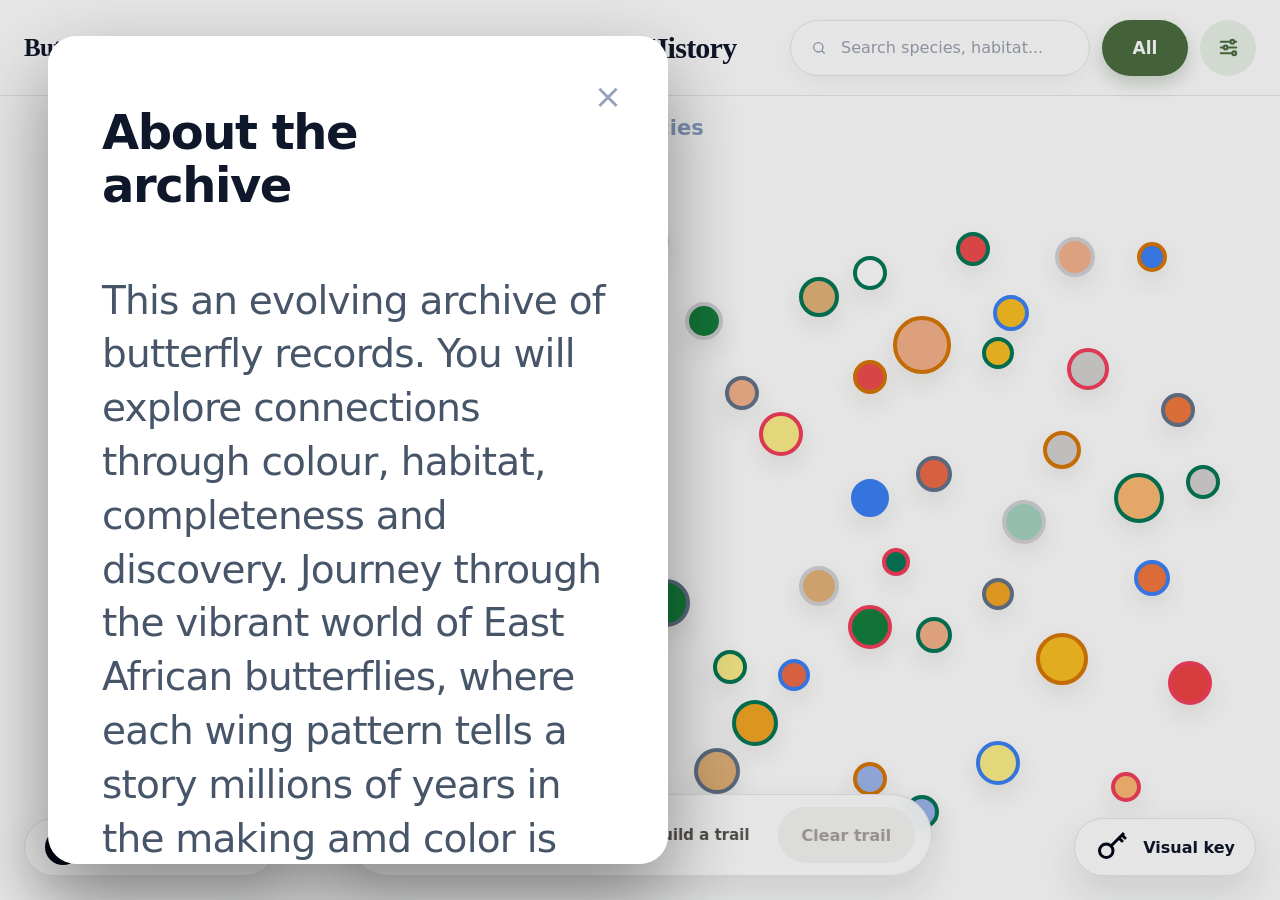
==== index.html @ 5c8b228d "Archive Version 1 — historical snapshot from uploaded source" ====
<!doctype html>
<html lang="en">
<head>
  <meta charset="utf-8" />
  <meta name="viewport" content="width=device-width, initial-scale=1" />
  <title>East Africa Butterfly Archive</title>
  <link rel="stylesheet" href="styles.css" />
</head>
<body>
  <main class="app">
    <header class="topbar">
      <div class="brand">Butterfly archive</div>
      <div class="section-title">Natural History</div>

      <div class="top-actions">
        <label class="search-field">
          <span class="search-icon" aria-hidden="true"></span>
          <input id="searchInput" type="search" placeholder="Search species, habitat..." aria-label="Search species or habitat" />
        </label>

        <button id="resetFilterButton" class="active-filter-pill" type="button" aria-label="Reset filters">All</button>

        <button id="openFilterButton" class="round-action green" type="button" aria-label="Open filters">
          <span class="sliders-icon" aria-hidden="true"></span>
        </button>
      </div>
    </header>

    <div class="species-count">70 Species</div>

    <section class="archive-stage" aria-label="Interactive butterfly archive map">
      <div id="trailLayer" class="trail-layer"></div>
      <div id="previewLayer" class="preview-layer"></div>
      <div id="nodeLayer" class="node-layer"></div>
    </section>

    <div class="bottom-left">
      <button id="openAboutButton" class="floating-pill" type="button">
        <span class="pill-icon dark">i</span>
        About the archive
      </button>
    </div>

    <div class="trail-control" role="status" aria-live="polite">
      <button id="openTrailButton" class="trail-status" type="button" aria-label="Open navigation trail">
        <span id="trailDots" class="trail-status-dots" aria-hidden="true"></span>
        <span id="trailText">Touch butterflies to build a trail</span>
      </button>

      <button id="clearTrailButton" class="clear-button" type="button" disabled>
        Clear trail
      </button>
    </div>

    <div class="bottom-right">
      <button id="openKeyButton" class="floating-pill" type="button">
        <span class="pill-icon dark key-mark" aria-hidden="true"></span>
        Visual key
      </button>
    </div>

    <div id="modalRoot"></div>
  </main>

  <script src="script.js"></script>
</body>
</html>
---- styles.css ----
* {
  box-sizing: border-box;
}

:root {
  --ink: #0f172a;
  --muted: #64748b;
  --soft: #f8fafc;
  --line: #e5e7eb;
  --green: #4b6e40;
  --green-soft: #eaf2e9;
  --shadow: 0 18px 42px rgba(15, 23, 42, 0.12);
}

html,
body {
  margin: 0;
  min-height: 100%;
  background: #fff;
  color: var(--ink);
  font-family: Inter, ui-sans-serif, system-ui, -apple-system, BlinkMacSystemFont, "Segoe UI", sans-serif;
  overflow: hidden;
}

button,
input {
  font: inherit;
}

button {
  border: 0;
  cursor: pointer;
  -webkit-tap-highlight-color: transparent;
  touch-action: manipulation;
}

button:disabled {
  cursor: not-allowed;
}

.app {
  position: relative;
  height: 100vh;
  min-height: 780px;
  overflow: hidden;
  background: #fff;
}

.topbar {
  position: absolute;
  inset: 0 0 auto 0;
  z-index: 50;
  display: grid;
  grid-template-columns: 1fr auto 1fr;
  align-items: center;
  height: 96px;
  padding: 0 24px;
  border-bottom: 1px solid var(--line);
  background: rgba(255, 255, 255, 0.94);
  backdrop-filter: blur(10px);
}

.brand,
.section-title {
  font-family: Georgia, "Times New Roman", serif;
  letter-spacing: -0.025em;
}

.brand {
  font-size: 25px;
  font-weight: 600;
}

.section-title {
  font-size: 30px;
  font-weight: 800;
}

.top-actions {
  display: flex;
  align-items: center;
  justify-content: flex-end;
  gap: 12px;
}

.search-field {
  display: flex;
  align-items: center;
  gap: 12px;
  width: 300px;
  height: 56px;
  padding: 0 20px;
  color: #94a3b8;
  background: #fff;
  border: 1px solid var(--line);
  border-radius: 999px;
  box-shadow: 0 8px 22px rgba(15, 23, 42, 0.04);
}

.search-field input {
  width: 100%;
  height: 100%;
  color: var(--ink);
  border: 0;
  outline: 0;
  background: transparent;
  font-size: 16px;
}

.search-field input::placeholder {
  color: #9ca3af;
}

.search-icon,
.sliders-icon,
.key-mark {
  display: inline-block;
  background: currentColor;
  mask-repeat: no-repeat;
  mask-position: center;
  mask-size: contain;
}

.search-icon {
  width: 18px;
  height: 18px;
  mask-image: url("data:image/svg+xml,%3Csvg width='24' height='24' viewBox='0 0 24 24' fill='none' xmlns='http://www.w3.org/2000/svg'%3E%3Ccircle cx='11' cy='11' r='7' stroke='black' stroke-width='2'/%3E%3Cpath d='m20 20-3.5-3.5' stroke='black' stroke-width='2' stroke-linecap='round'/%3E%3C/svg%3E");
}

.sliders-icon {
  width: 23px;
  height: 23px;
  mask-image: url("data:image/svg+xml,%3Csvg width='24' height='24' viewBox='0 0 24 24' fill='none' xmlns='http://www.w3.org/2000/svg'%3E%3Cpath d='M4 6h10M18 6h2M4 12h3M11 12h9M4 18h12' stroke='black' stroke-width='2.2' stroke-linecap='round'/%3E%3Ccircle cx='16' cy='6' r='2' stroke='black' stroke-width='2.2'/%3E%3Ccircle cx='9' cy='12' r='2' stroke='black' stroke-width='2.2'/%3E%3Ccircle cx='18' cy='18' r='2' stroke='black' stroke-width='2.2'/%3E%3C/svg%3E");
}

.key-mark {
  width: 20px;
  height: 20px;
  mask-image: url("data:image/svg+xml,%3Csvg width='24' height='24' viewBox='0 0 24 24' fill='none' xmlns='http://www.w3.org/2000/svg'%3E%3Ccircle cx='7.5' cy='14.5' r='4.5' stroke='black' stroke-width='2'/%3E%3Cpath d='M11 11 21 1M16 6l2 2M18 4l2 2' stroke='black' stroke-width='2' stroke-linecap='round'/%3E%3C/svg%3E");
}

.active-filter-pill {
  min-width: 86px;
  min-height: 56px;
  padding: 0 28px;
  color: #fff;
  background: var(--green);
  border-radius: 999px;
  font-size: 17px;
  font-weight: 800;
  box-shadow: 0 8px 18px rgba(47, 76, 39, 0.23);
}

.round-action {
  display: grid;
  place-items: center;
  width: 56px;
  height: 56px;
  border-radius: 999px;
}

.round-action.green {
  color: var(--green);
  background: var(--green-soft);
}

.species-count {
  position: absolute;
  top: 116px;
  left: 50%;
  z-index: 10;
  transform: translateX(-50%);
  color: #8aa0c1;
  font-size: 21px;
  font-weight: 600;
}

.archive-stage {
  position: absolute;
  inset: 96px 0 0 0;
}

.node-layer,
.trail-layer,
.preview-layer {
  position: absolute;
  inset: 0;
}

.trail-layer,
.preview-layer {
  pointer-events: none;
}

.trail-layer {
  z-index: 24;
}

.preview-layer {
  z-index: 34;
}

.node-layer {
  z-index: 30;
}

.node-button {
  position: absolute;
  display: grid;
  place-items: center;
  border-radius: 999px;
  background: transparent;
  outline: none;
  animation-name: bubble;
  animation-timing-function: ease-in-out;
  animation-iteration-count: infinite;
}

.node-button:focus-visible {
  outline: 4px solid rgba(16, 185, 129, 0.25);
  outline-offset: 3px;
}

.node-core {
  display: block;
  border-radius: 999px;
  border: 4px solid var(--ring);
  background: var(--fill);
  box-shadow: 0 10px 24px rgba(61, 48, 32, 0.1);
}

.node-halo {
  position: absolute;
  inset: 4px;
  border: 3px solid rgba(0, 0, 0, 0.1);
  border-radius: 999px;
  background: rgba(255, 255, 255, 0.14);
}

.preview-circle {
  position: absolute;
  width: 220px;
  height: 220px;
  border: 12px solid #f97316;
  border-radius: 999px;
  overflow: hidden;
  background: #f97316;
  box-shadow: 0 22px 55px rgba(15, 23, 42, 0.18);
  transform: translate(-50%, -50%);
  animation: preview-in 180ms ease-out both;
}

.preview-circle img {
  width: 100%;
  height: 100%;
  object-fit: cover;
}

.trail-dot {
  position: absolute;
  border-radius: 999px;
  background: #000;
  transform: translate(-50%, -50%);
  animation: dot-in 160ms ease-out both;
}

.bottom-left,
.bottom-right {
  position: absolute;
  bottom: 24px;
  z-index: 40;
}

.bottom-left {
  left: 24px;
}

.bottom-right {
  right: 24px;
}

.floating-pill {
  display: inline-flex;
  align-items: center;
  gap: 12px;
  min-height: 58px;
  padding: 0 20px;
  border: 1px solid var(--line);
  border-radius: 999px;
  background: #fff;
  color: var(--ink);
  font-size: 16px;
  font-weight: 800;
  box-shadow: var(--shadow);
}

.pill-icon {
  display: grid;
  place-items: center;
  width: 36px;
  height: 36px;
  border-radius: 999px;
}

.pill-icon.dark {
  background: #020617;
  color: #fff;
}

.trail-control {
  position: absolute;
  left: 50%;
  bottom: 24px;
  z-index: 40;
  display: flex;
  align-items: center;
  gap: 16px;
  padding: 12px 16px;
  border: 1px solid var(--line);
  border-radius: 999px;
  background: rgba(255, 255, 255, 0.92);
  box-shadow: var(--shadow);
  transform: translateX(-50%);
  backdrop-filter: blur(10px);
}

.trail-status {
  display: flex;
  align-items: center;
  gap: 12px;
  min-height: 48px;
  padding: 0 12px;
  border-radius: 999px;
  background: transparent;
  color: #57534e;
  font-size: 15px;
  font-weight: 800;
}

.trail-status-dots {
  display: flex;
  gap: 8px;
}

.status-dot {
  width: 12px;
  height: 12px;
  border-radius: 999px;
  background: #cbd5e1;
}

.status-dot.active {
  background: #000;
}

.clear-button {
  min-height: 56px;
  padding: 0 24px;
  border-radius: 999px;
  background: #070b18;
  color: #fff;
  font-size: 16px;
  font-weight: 800;
}

.clear-button:disabled {
  background: #f5f5f4;
  color: #a8a29e;
}

.modal-backdrop {
  position: fixed;
  inset: 0;
  z-index: 100;
  display: flex;
  padding: 20px;
  background: rgba(0, 0, 0, 0.1);
  animation: fade-in 160ms ease-out both;
}

.modal-backdrop.left {
  align-items: center;
  justify-content: flex-start;
}

.modal-backdrop.right {
  align-items: center;
  justify-content: flex-end;
}

.modal-backdrop.center {
  align-items: center;
  justify-content: center;
}

.modal-panel {
  position: relative;
  max-height: 92vh;
  overflow: auto;
  background: #fff;
  box-shadow: 0 34px 80px rgba(0, 0, 0, 0.4);
  animation: modal-in 200ms ease-out both;
}

.modal-close {
  position: absolute;
  top: 28px;
  right: 28px;
  display: grid;
  place-items: center;
  min-width: 64px;
  min-height: 64px;
  border-radius: 999px;
  background: transparent;
  color: #94a3b8;
  font-size: 34px;
  line-height: 1;
}

.about-modal {
  width: 100%;
  max-width: 620px;
  margin-left: 28px;
  padding: 70px 54px 112px;
  border-radius: 28px;
}

.about-modal h2 {
  margin: 0;
  padding-right: 70px;
  font-size: 48px;
  line-height: 1.1;
  letter-spacing: -0.03em;
}

.about-copy {
  margin: 62px 0 0;
  color: #475569;
  font-size: 39px;
  line-height: 1.38;
  letter-spacing: -0.02em;
}

.about-metrics {
  display: grid;
  gap: 56px;
  margin-top: 76px;
}

.about-metric {
  display: flex;
  align-items: center;
  gap: 36px;
}

.metric-icon {
  display: grid;
  place-items: center;
  width: 84px;
  height: 84px;
  flex: none;
  border-radius: 999px;
  font-size: 30px;
}

.metric-icon.records {
  background: #ecfdf5;
  color: #047857;
}

.metric-icon.habitats {
  background: #fff7ed;
  color: #c2410c;
}

.metric-icon.complete {
  background: #f1f5f9;
  color: #475569;
}

.metric-value {
  font-size: 48px;
  font-weight: 800;
  line-height: 1;
  letter-spacing: -0.03em;
}

.metric-label {
  margin-top: 16px;
  color: #475569;
  font-size: 36px;
  line-height: 1;
}

.about-footer {
  margin-top: 84px;
  padding-top: 44px;
  border-top: 1px solid #e2e8f0;
  color: #64748b;
  font-size: 37px;
  line-height: 1.22;
  letter-spacing: -0.02em;
}

.visual-modal {
  width: 100%;
  max-width: 1260px;
  margin-right: 28px;
  padding: 68px 66px 66px;
  border-radius: 34px;
}

.visual-modal h2,
.filter-modal h2,
.trail-modal h2 {
  margin: 0;
}

.visual-modal h2 {
  padding-right: 70px;
  color: #000;
  font-size: 58px;
  line-height: 1;
  letter-spacing: -0.03em;
}

.key-rows {
  display: grid;
  gap: 58px;
  margin-top: 84px;
}

.key-row {
  display: flex;
  align-items: flex-start;
  gap: 36px;
}

.key-symbol {
  flex: none;
  margin-top: 8px;
}

.fill-symbol {
  width: 64px;
  height: 64px;
  border-radius: 999px;
  background: linear-gradient(135deg, #2563eb, #ef4444 48%, #fde047);
}

.ring-symbol {
  width: 64px;
  height: 64px;
  border: 5px solid #d1d5db;
  border-radius: 999px;
}

.black-dots-symbol {
  color: #000;
  font-size: 43px;
  font-weight: 900;
  line-height: 1;
  letter-spacing: 7px;
}

.key-title {
  color: #000;
  font-size: 43px;
  font-weight: 700;
  line-height: 1.1;
}

.key-detail {
  margin-top: 12px;
  color: #475569;
  font-size: 39px;
  line-height: 1.1;
}

.legend-pills {
  display: flex;
  flex-wrap: wrap;
  gap: 20px;
  margin-top: 74px;
}

.legend-pill {
  display: inline-flex;
  align-items: center;
  min-height: 70px;
  gap: 16px;
  padding: 0 36px;
  border-radius: 999px;
  background: #f0f0f2;
  color: #334155;
  font-size: 34px;
  font-weight: 500;
}

.legend-pill.all {
  min-height: 84px;
  background: #000;
  color: #fff;
  font-size: 35px;
}

.legend-dot {
  width: 20px;
  height: 20px;
  border-radius: 999px;
}

.filter-modal {
  width: 100%;
  max-width: 720px;
  margin-right: 28px;
  padding: 72px 54px 56px;
  border-radius: 34px;
}

.filter-header {
  display: flex;
  align-items: center;
  justify-content: space-between;
  gap: 24px;
  margin-bottom: 58px;
  padding-right: 80px;
}

.filter-header h2 {
  color: #000;
  font-size: 40px;
  font-weight: 400;
  letter-spacing: -0.03em;
}

.reset-filter {
  min-height: 68px;
  padding: 0 32px;
  border: 2px solid #e5e7eb;
  border-radius: 20px;
  background: #fff;
  color: #000;
  font-size: 30px;
  font-weight: 700;
}

.filter-sections {
  display: grid;
  gap: 68px;
}

.filter-section-title {
  margin: 0 0 28px;
  color: #475569;
  font-size: 31px;
  font-weight: 650;
}

.filter-chip-grid {
  display: flex;
  flex-wrap: wrap;
  gap: 20px;
}

.filter-chip {
  display: inline-flex;
  align-items: center;
  min-height: 62px;
  gap: 16px;
  padding: 0 28px;
  border: 3px solid #e5e7eb;
  border-radius: 999px;
  background: #fff;
  color: #334155;
  font-size: 30px;
  font-weight: 500;
  transition: transform 120ms ease, border-color 120ms ease, background 120ms ease;
}

.filter-chip.active {
  border-color: #94a3b8;
  background: #f8fafc;
  color: #020617;
  box-shadow: inset 0 2px 8px rgba(15, 23, 42, 0.04);
}

.chip-symbol {
  min-width: 32px;
  text-align: center;
  font-size: 28px;
  line-height: 1;
}

.color-symbol {
  width: 32px;
  height: 32px;
  border: 2px solid #e2e8f0;
  border-radius: 999px;
}

.specimen-backdrop {
  z-index: 120;
  align-items: center;
  justify-content: center;
  overflow: hidden;
  background: rgba(255, 255, 255, 0.92);
}

.specimen-panel {
  position: relative;
  width: 100%;
  max-width: 1280px;
  height: min(88vh, 830px);
  animation: modal-in 200ms ease-out both;
}

.specimen-close {
  position: absolute;
  top: 12px;
  right: 12px;
  z-index: 40;
  display: grid;
  place-items: center;
  width: 64px;
  height: 64px;
  border-radius: 999px;
  background: #fff;
  color: #94a3b8;
  font-size: 32px;
  box-shadow: 0 16px 40px rgba(15, 23, 42, 0.14);
}

.specimen-image-circle {
  position: absolute;
  top: 50%;
  left: 0;
  z-index: 10;
  width: min(72vw, 760px);
  height: min(72vw, 760px);
  overflow: hidden;
  border: 28px solid #047857;
  border-radius: 999px;
  background: #047857;
  box-shadow: 0 28px 72px rgba(15, 23, 42, 0.18);
  transform: translateY(-50%);
}

.specimen-image-circle img {
  width: 100%;
  height: 100%;
  object-fit: cover;
}

.specimen-info-circle {
  position: absolute;
  top: 50%;
  right: 0;
  z-index: 20;
  display: grid;
  place-items: center;
  width: min(48vw, 520px);
  height: min(48vw, 520px);
  padding: 48px 56px;
  border-radius: 999px;
  background: #fff;
  text-align: center;
  box-shadow: 0 30px 80px rgba(15, 23, 42, 0.18);
  transform: translateY(-50%);
}

.science-icons {
  display: flex;
  justify-content: center;
  gap: 12px;
}

.science-icon {
  display: grid;
  place-items: center;
  width: 48px;
  height: 48px;
  border-radius: 999px;
  background: #059669;
  color: #fff;
}

.science-label {
  margin-top: 28px;
  color: #059669;
  font-size: 13px;
  font-weight: 800;
  letter-spacing: 0.16em;
  text-transform: uppercase;
}

.specimen-title {
  margin: 8px 0 0;
  color: #1e293b;
  font-size: 24px;
  font-weight: 800;
  line-height: 1.15;
  text-transform: uppercase;
}

.latin-name {
  margin-top: 8px;
  color: #64748b;
  font-size: 18px;
  font-style: italic;
}

.specimen-copy {
  max-width: 340px;
  margin: 28px auto 0;
  color: #475569;
  font-size: 16px;
  line-height: 1.45;
}

.specimen-copy + .specimen-copy {
  margin-top: 20px;
}

.origin-label {
  margin-top: 28px;
  color: #94a3b8;
  font-size: 13px;
  font-weight: 700;
  letter-spacing: 0.12em;
  text-transform: uppercase;
}

.specimen-meta {
  margin-top: 20px;
  color: #64748b;
  font-size: 15px;
  font-weight: 600;
}

.trail-modal {
  width: 100%;
  max-width: 920px;
  padding: 56px;
  border-radius: 34px;
}

.trail-modal h2 {
  padding-right: 80px;
  font-size: 44px;
  line-height: 1.1;
}

.trail-intro {
  max-width: 650px;
  margin: 16px 0 0;
  color: #64748b;
  font-size: 22px;
  line-height: 1.35;
}

.trail-list-shell {
  margin-top: 40px;
  padding: 20px;
  border: 1px solid var(--line);
  border-radius: 28px;
  background: #fff;
  box-shadow: inset 0 2px 8px rgba(15, 23, 42, 0.04);
}

.trail-list {
  max-height: 44vh;
  overflow: auto;
  padding-right: 8px;
}

.trail-item {
  display: flex;
  align-items: center;
  width: 100%;
  min-height: 76px;
  gap: 16px;
  padding: 0 16px;
  border-radius: 22px;
  background: #fff;
  text-align: left;
}

.trail-number {
  display: flex;
  align-items: center;
  justify-content: center;
  width: 48px;
  height: 48px;
  flex: none;
  border-radius: 999px;
  background: #020617;
  color: #fff;
  font-size: 18px;
  font-weight: 800;
}

.trail-specimen-dot {
  width: 36px;
  height: 36px;
  flex: none;
  border: 3px solid var(--ring);
  border-radius: 999px;
  background: var(--fill);
}

.trail-title {
  display: block;
  color: var(--ink);
  font-size: 21px;
  font-weight: 800;
}

.trail-subtitle {
  display: block;
  margin-top: 4px;
  color: #64748b;
  font-size: 16px;
}

.trail-arrow {
  margin-left: auto;
  color: #cbd5e1;
  font-size: 28px;
}

.trail-empty {
  display: grid;
  min-height: 220px;
  place-items: center;
  padding: 32px;
  border-radius: 24px;
  background: #fafaf9;
  text-align: center;
}

.trail-empty-dots {
  display: flex;
  justify-content: center;
  gap: 8px;
  margin-bottom: 20px;
}

.trail-empty-dot,
.black-mini-dot {
  width: 12px;
  height: 12px;
  border-radius: 999px;
}

.trail-empty-dot {
  background: #cbd5e1;
}

.black-mini-dot {
  background: #000;
}

.trail-empty-title {
  font-size: 24px;
  font-weight: 800;
}

.trail-empty-subtitle {
  margin-top: 8px;
  color: #64748b;
  font-size: 18px;
}

.trail-modal-footer {
  display: flex;
  flex-wrap: wrap;
  align-items: center;
  justify-content: space-between;
  gap: 16px;
  margin-top: 32px;
}

.trail-saved-count {
  display: flex;
  align-items: center;
  gap: 8px;
  color: #57534e;
  font-size: 16px;
  font-weight: 800;
}

@keyframes bubble {
  0%, 100% { transform: translateY(0) scale(1); }
  25% { transform: translateY(calc(var(--drift, 8px) * -1)) scale(1.02); }
  55% { transform: translateY(0) scale(1); }
  75% { transform: translateY(calc(var(--drift, 8px) * 0.35)) scale(0.99); }
}

@keyframes preview-in {
  from { opacity: 0; transform: translate(-50%, -50%) scale(0.65); }
  to { opacity: 1; transform: translate(-50%, -50%) scale(1); }
}

@keyframes dot-in {
  from { opacity: 0; transform: translate(-50%, -50%) scale(0); }
  to { transform: translate(-50%, -50%) scale(1); }
}

@keyframes fade-in {
  from { opacity: 0; }
  to { opacity: 1; }
}

@keyframes modal-in {
  from { opacity: 0; transform: translateY(20px) scale(0.97); }
  to { opacity: 1; transform: translateY(0) scale(1); }
}

@media (max-width: 1024px) {
  .topbar {
    grid-template-columns: 1fr auto;
  }

  .section-title,
  .search-field,
  .species-count {
    display: none;
  }

  .about-modal,
  .visual-modal,
  .filter-modal {
    margin: 0;
  }
}

@media (max-width: 760px) {
  .topbar {
    height: 82px;
    padding: 0 14px;
  }

  .archive-stage {
    inset-top: 82px;
  }

  .brand {
    font-size: 20px;
  }

  .active-filter-pill {
    min-width: 68px;
    min-height: 48px;
    padding: 0 20px;
  }

  .round-action {
    width: 48px;
    height: 48px;
  }

  .bottom-left,
  .bottom-right {
    bottom: 86px;
  }

  .bottom-left {
    left: 12px;
  }

  .bottom-right {
    right: 12px;
  }

  .floating-pill {
    padding: 0 12px;
    font-size: 14px;
  }

  .trail-control {
    bottom: 20px;
    gap: 10px;
    max-width: calc(100vw - 24px);
  }

  .trail-status {
    max-width: 145px;
    overflow: hidden;
    white-space: nowrap;
  }

  .clear-button {
    min-height: 52px;
    padding: 0 18px;
    font-size: 14px;
  }

  .about-modal {
    max-width: calc(100vw - 24px);
    padding: 68px 28px 60px;
  }

  .about-modal h2 {
    font-size: 38px;
  }

  .about-copy {
    margin-top: 38px;
    font-size: 26px;
  }

  .metric-value {
    font-size: 36px;
  }

  .metric-label {
    font-size: 24px;
  }

  .about-footer {
    font-size: 26px;
  }

  .visual-modal,
  .filter-modal,
  .trail-modal {
    max-width: calc(100vw - 24px);
    padding: 68px 28px 44px;
  }

  .visual-modal h2 {
    font-size: 44px;
  }

  .key-title {
    font-size: 28px;
  }

  .key-detail {
    font-size: 22px;
  }

  .legend-pill,
  .legend-pill.all {
    min-height: 54px;
    padding: 0 22px;
    font-size: 20px;
  }

  .filter-header {
    padding-right: 54px;
  }

  .filter-header h2 {
    font-size: 34px;
  }

  .reset-filter {
    min-height: 54px;
    padding: 0 16px;
    font-size: 16px;
  }

  .filter-section-title {
    font-size: 20px;
  }

  .filter-chip {
    min-height: 54px;
    padding: 0 18px;
    font-size: 18px;
  }

  .specimen-panel {
    height: 86vh;
  }

  .specimen-image-circle {
    top: 24px;
    left: 50%;
    width: min(82vw, 430px);
    height: min(82vw, 430px);
    border-width: 18px;
    transform: translateX(-50%);
  }

  .specimen-info-circle {
    top: auto;
    right: 50%;
    bottom: 10px;
    width: min(88vw, 430px);
    height: min(88vw, 430px);
    padding: 38px;
    transform: translateX(50%);
  }

  .science-icons {
    display: none;
  }

  .science-label {
    margin-top: 0;
  }

  .specimen-copy {
    font-size: 14px;
  }
}
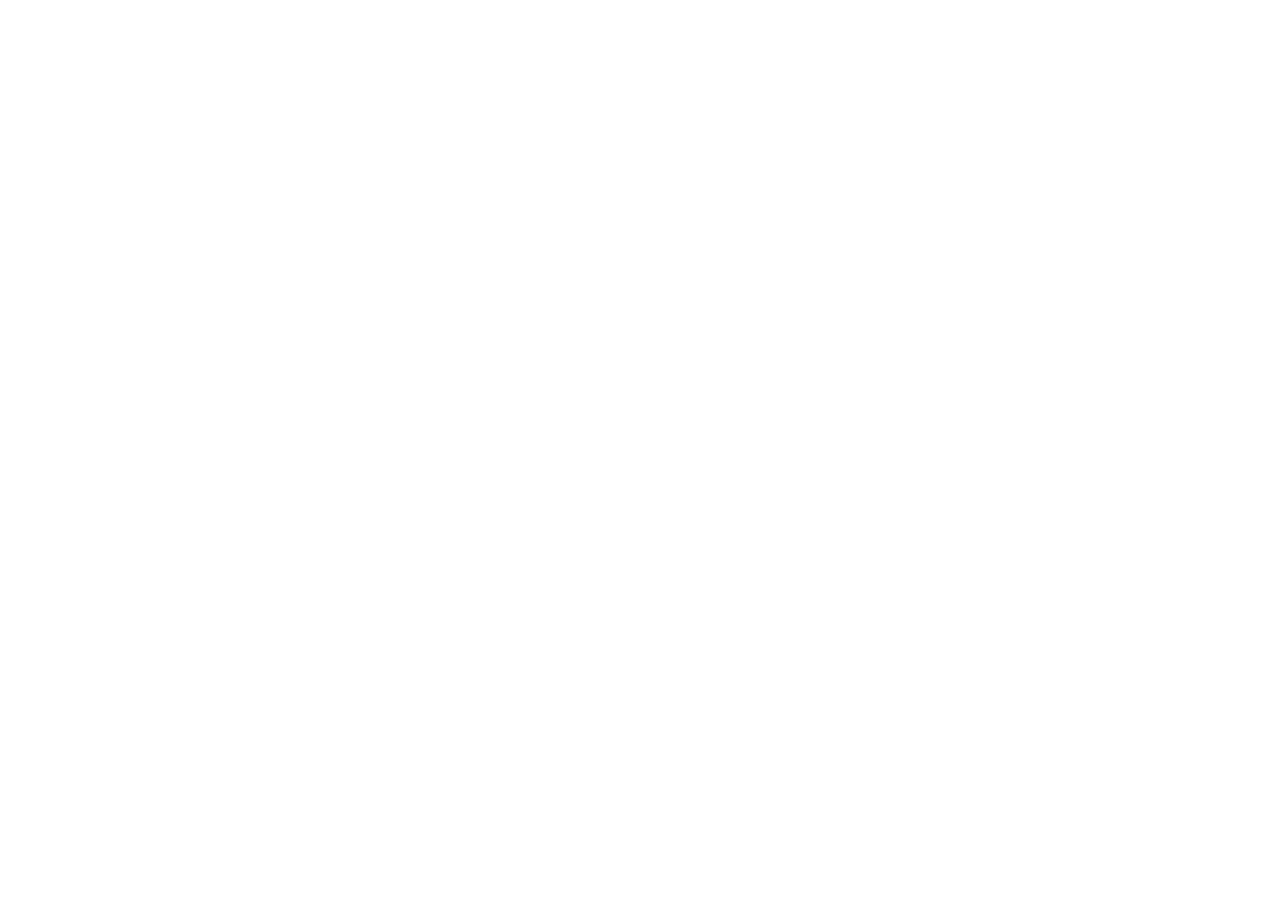
==== commit 6c203b93: "Archive Version 2 — historical snapshot from uploaded source" ====
--- a/index.html
+++ b/index.html
@@ -1,67 +1,45 @@
 <!doctype html>
 <html lang="en">
-<head>
-  <meta charset="utf-8" />
-  <meta name="viewport" content="width=device-width, initial-scale=1" />
-  <title>East Africa Butterfly Archive</title>
-  <link rel="stylesheet" href="styles.css" />
-</head>
-<body>
-  <main class="app">
-    <header class="topbar">
-      <div class="brand">Butterfly archive</div>
-      <div class="section-title">Natural History</div>
+  <head>
+    <meta charset="UTF-8" />
+    <meta name="viewport" content="width=device-width, initial-scale=1.0" />
+    <title>East Africa Butterfly Archive</title>
+    <link rel="preconnect" href="https://fonts.googleapis.com" />
+    <link rel="preconnect" href="https://fonts.gstatic.com" crossorigin />
+    <link href="https://fonts.googleapis.com/css2?family=Inter:wght@400;500;600;700;800&display=swap" rel="stylesheet" />
+    <script src="https://cdn.tailwindcss.com"></script>
+    <script src="https://unpkg.com/react@18/umd/react.development.js"></script>
+    <script src="https://unpkg.com/react-dom@18/umd/react-dom.development.js"></script>
+    <script src="https://unpkg.com/@babel/standalone/babel.min.js"></script>
+    <style>
+      .butterfly-bounce {
+        animation: butterfly-bounce var(--bounce-duration, 1.6s) ease-in-out var(--bounce-delay, 0s) infinite;
+        display: block;
+        will-change: transform;
+      }
 
-      <div class="top-actions">
-        <label class="search-field">
-          <span class="search-icon" aria-hidden="true"></span>
-          <input id="searchInput" type="search" placeholder="Search species, habitat..." aria-label="Search species or habitat" />
-        </label>
+      @keyframes butterfly-bounce {
+        0%,
+        100% {
+          transform: translateY(0) scale(1);
+        }
 
-        <button id="resetFilterButton" class="active-filter-pill" type="button" aria-label="Reset filters">All</button>
+        42% {
+          transform: translateY(calc(var(--bounce-distance, 12px) * -1)) scale(1.04);
+        }
 
-        <button id="openFilterButton" class="round-action green" type="button" aria-label="Open filters">
-          <span class="sliders-icon" aria-hidden="true"></span>
-        </button>
-      </div>
-    </header>
+        68% {
+          transform: translateY(calc(var(--bounce-distance, 12px) * 0.32)) scale(0.98);
+        }
+      }
 
-    <div class="species-count">70 Species</div>
-
-    <section class="archive-stage" aria-label="Interactive butterfly archive map">
-      <div id="trailLayer" class="trail-layer"></div>
-      <div id="previewLayer" class="preview-layer"></div>
-      <div id="nodeLayer" class="node-layer"></div>
-    </section>
-
-    <div class="bottom-left">
-      <button id="openAboutButton" class="floating-pill" type="button">
-        <span class="pill-icon dark">i</span>
-        About the archive
-      </button>
-    </div>
-
-    <div class="trail-control" role="status" aria-live="polite">
-      <button id="openTrailButton" class="trail-status" type="button" aria-label="Open navigation trail">
-        <span id="trailDots" class="trail-status-dots" aria-hidden="true"></span>
-        <span id="trailText">Touch butterflies to build a trail</span>
-      </button>
-
-      <button id="clearTrailButton" class="clear-button" type="button" disabled>
-        Clear trail
-      </button>
-    </div>
-
-    <div class="bottom-right">
-      <button id="openKeyButton" class="floating-pill" type="button">
-        <span class="pill-icon dark key-mark" aria-hidden="true"></span>
-        Visual key
-      </button>
-    </div>
-
-    <div id="modalRoot"></div>
-  </main>
-
-  <script src="script.js"></script>
-</body>
+      body {
+        font-family: "Inter", system-ui, -apple-system, BlinkMacSystemFont, "Segoe UI", sans-serif;
+      }
+    </style>
+  </head>
+  <body>
+    <div id="root"></div>
+    <script type="text/babel" src="./assets/archive-butterflies/app.jsx?v=migration-files-connected-20260522"></script>
+  </body>
 </html>
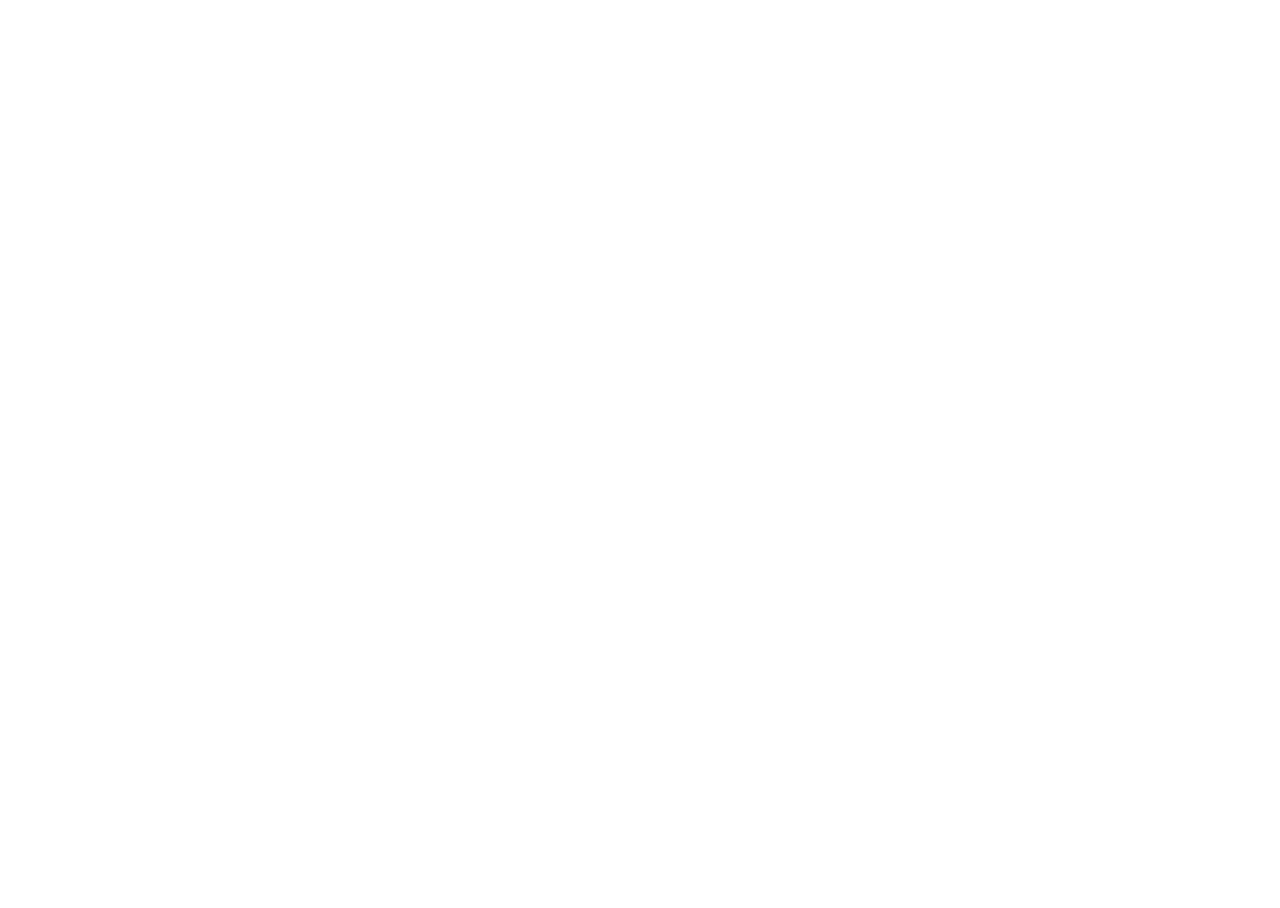
==== commit 1a93a262: "Archive Version 3 — historical snapshot from uploaded source" ====
--- a/index.html
+++ b/index.html
@@ -33,13 +33,55 @@
         }
       }
 
+      :root {
+        --archive-touch-scale: 1;
+        --archive-preview-scale: 1;
+      }
+
+      html,
+      body,
+      #root {
+        height: 100%;
+        width: 100%;
+        overflow: hidden;
+      }
+
       body {
         font-family: "Inter", system-ui, -apple-system, BlinkMacSystemFont, "Segoe UI", sans-serif;
+        touch-action: manipulation;
+        -webkit-text-size-adjust: 100%;
+        -webkit-touch-callout: none;
+        overscroll-behavior: none;
+        user-select: none;
+      }
+
+      button,
+      a {
+        touch-action: manipulation;
+      }
+
+      @media (hover: none) and (pointer: coarse) {
+        button,
+        a {
+          min-height: 44px;
+          min-width: 44px;
+        }
+
+        .archive-hover-preview {
+          display: none !important;
+        }
+      }
+
+      @media (min-width: 1600px) and (min-height: 850px) {
+        :root {
+          --archive-touch-scale: 1.22;
+          --archive-preview-scale: 1.18;
+        }
       }
     </style>
   </head>
   <body>
     <div id="root"></div>
-    <script type="text/babel" src="./assets/archive-butterflies/app.jsx?v=migration-files-connected-20260522"></script>
+    <script type="text/babel" src="./assets/archive-butterflies/app.jsx?v=touch-screen-20260528"></script>
   </body>
 </html>
